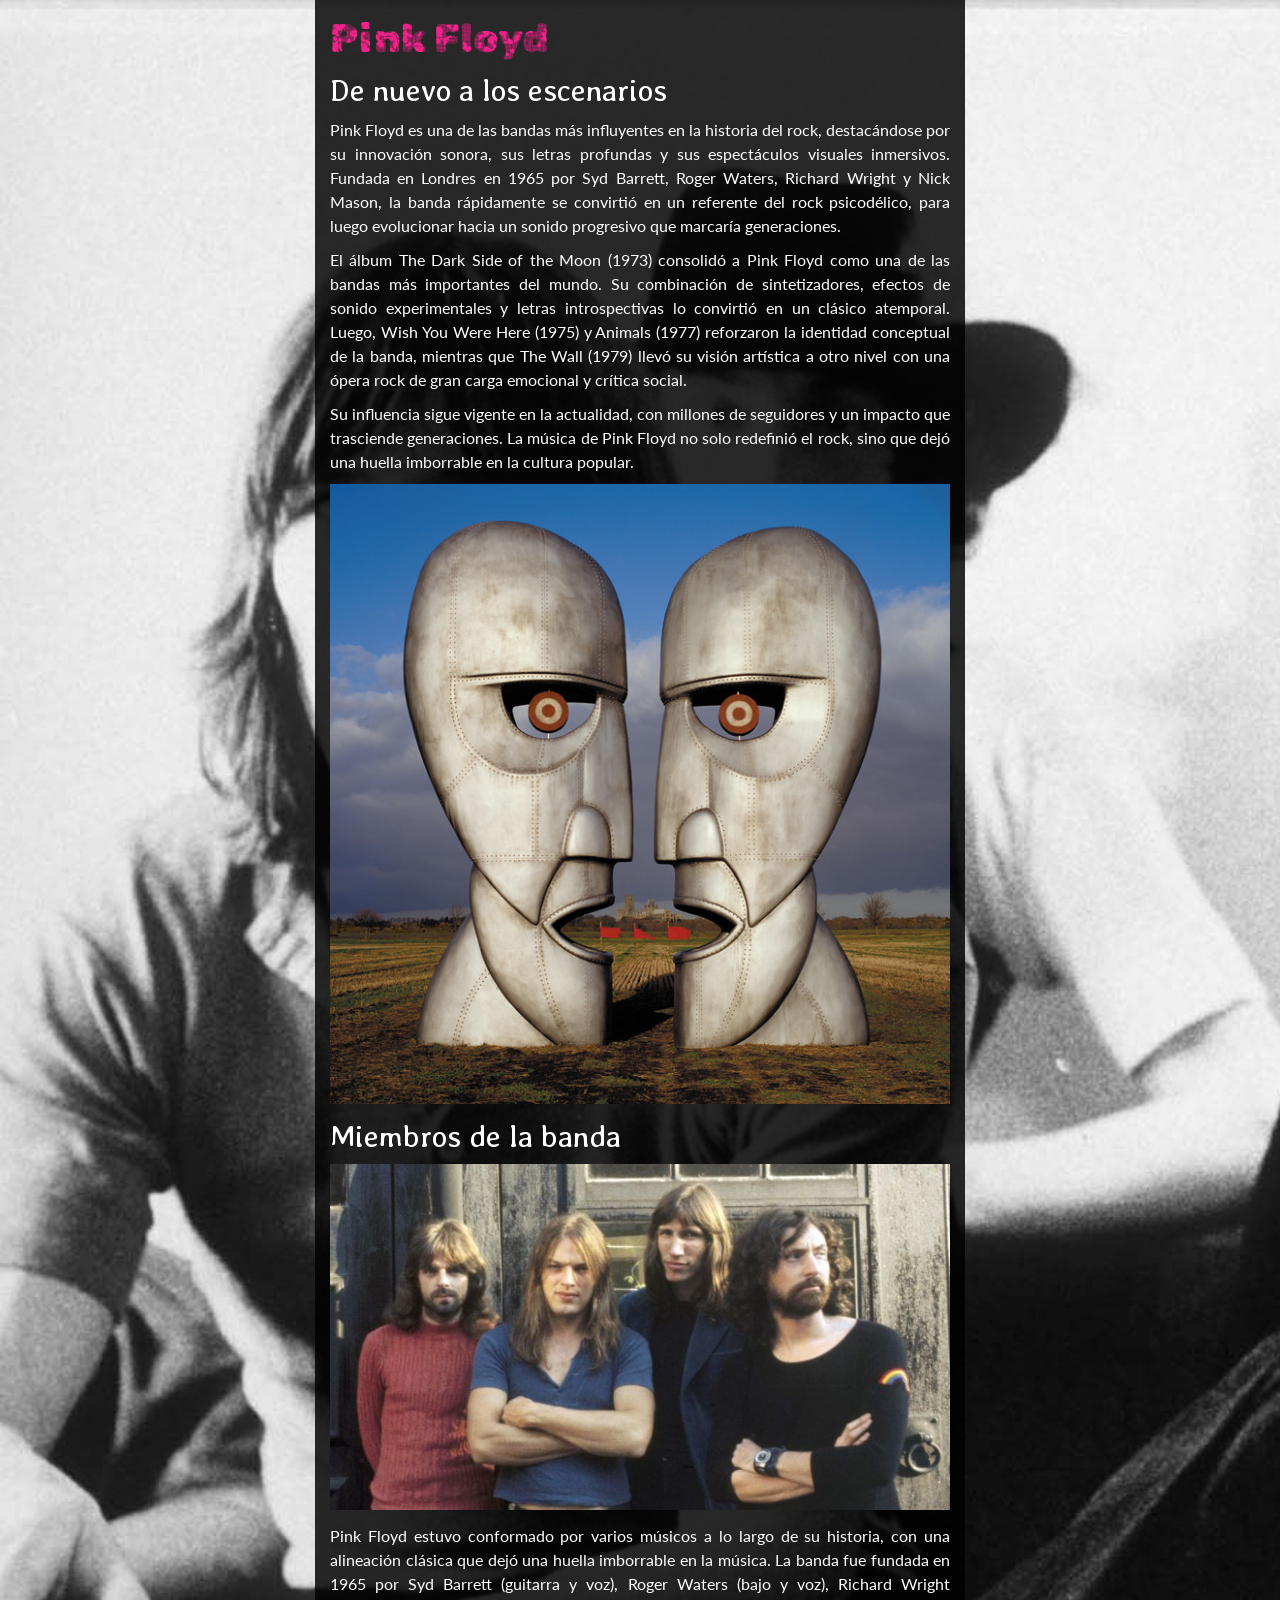
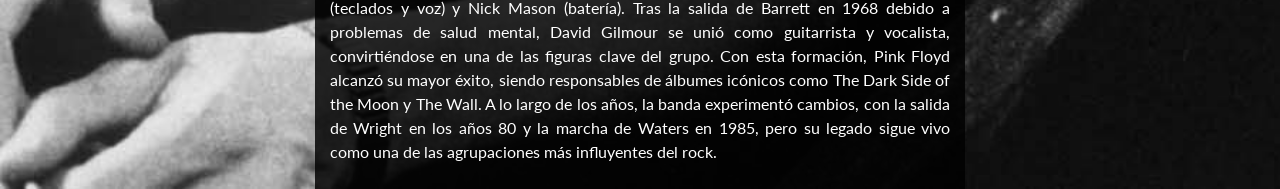
==== ejercicio-3/index.html @ 782ed020 "Add files via upload" ====
<!DOCTYPE html>
<html lang="es">

    <head>
        <meta charset="UTF-8">
        <meta name="viewport" content="width, initial-scale:1.0">
        <title>Pink Floyd</title>
        <meta name="description" content="Página dedicada a la mítica banda de rock Pink Floyd">
        <meta name="robots" content="index, follow">
        <!-- Enlazo mi CSS -->
        <link rel="stylesheet" href="style.css">
        <!-- Enlazar fuente de google -->
        <link rel="preconnect" href="https://fonts.googleapis.com">
        <link rel="preconnect" href="https://fonts.gstatic.com" crossorigin>
        <link href="https://fonts.googleapis.com/css2?family=Averia+Libre:ital,wght@0,300;0,400;0,700;1,300;1,400;1,700&family=Lato:ital@0;1&family=Rubik+Maps&display=swap" rel="stylesheet">

    </head>
    

    <body>
        <main>
            <h1>Pink Floyd</h1>

            <h2>De nuevo a los escenarios</h2>

            <p class="parrafo-pink">Pink Floyd es una de las bandas más influyentes en la historia del rock, destacándose por su innovación sonora, sus letras profundas y sus espectáculos visuales inmersivos. Fundada en Londres en 1965 por Syd Barrett, Roger Waters, Richard Wright y Nick Mason, la banda rápidamente se convirtió en un referente del rock psicodélico, para luego evolucionar hacia un sonido progresivo que marcaría generaciones.</p>

            <p class="parrafo-pink">El álbum The Dark Side of the Moon (1973) consolidó a Pink Floyd como una de las bandas más importantes del mundo. Su combinación de sintetizadores, efectos de sonido experimentales y letras introspectivas lo convirtió en un clásico atemporal. Luego, Wish You Were Here (1975) y Animals (1977) reforzaron la identidad conceptual de la banda, mientras que The Wall (1979) llevó su visión artística a otro nivel con una ópera rock de gran carga emocional y crítica social.</p>

            <p class="parrafo-pink">Su influencia sigue vigente en la actualidad, con millones de seguidores y un impacto que trasciende generaciones. La música de Pink Floyd no solo redefinió el rock, sino que dejó una huella imborrable en la cultura popular.</p>

            <img src="Assets/PinkFloyd.jpg" alt="Fotografía de portada del Dividition Bell, donde dos rostros de metal se miran fijamente">

            <h2>Miembros de la banda</h2>
            <img src="Assets/pink_floyd_band.jpg" alt="Fotografía de los miembros de la banda">
            <p class="parrafo-pink">Pink Floyd estuvo conformado por varios músicos a lo largo de su historia, con una alineación clásica que dejó una huella imborrable en la música. La banda fue fundada en 1965 por Syd Barrett (guitarra y voz), Roger Waters (bajo y voz), Richard Wright (teclados y voz) y Nick Mason (batería). Tras la salida de Barrett en 1968 debido a problemas de salud mental, David Gilmour se unió como guitarrista y vocalista, convirtiéndose en una de las figuras clave del grupo. Con esta formación, Pink Floyd alcanzó su mayor éxito, siendo responsables de álbumes icónicos como The Dark Side of the Moon y The Wall. A lo largo de los años, la banda experimentó cambios, con la salida de Wright en los años 80 y la marcha de Waters en 1985, pero su legado sigue vivo como una de las agrupaciones más influyentes del rock.</p>


        </main>

    </body>

</html>
---- ejercicio-3/style.css ----
/* Todas las etiquetas - Universal */
*{
    /* margenes */
    margin: 0;

    /* relleno (margen interna) */
    padding: 0;

    /* evita sumar anchos al relleno */
    box-sizing: border-box;
}


/* Asignar estilo a los contenedores principales */
body{
    /* Fondo: URL top left patron */
    background: url(Assets/imagen-back.jpg) 0 0 no-repeat;
    background-size: cover;

    /* Manejo de color
        - Hexadecimal: #000;
        - Nombre de color: black;
        - rgb: rgb(0,0,0);
        - rgba: rgba(0,0,0,1);
    */
}


main{
    /* fondo con alpha al 83% */
    background: rgba(0,0,0,0.83);
    /* ancho */
    width: 100%;
    max-width: 650px;
    /* centrar el contenedor */
    /* margenes: top right bottom left */
    margin: 0 auto 0 auto;
    /* relleno: tom right bottom left */
    padding: 15px;
}


/* Estilos titulos */
h1{
    /* color de fuente */
    color: rgb(240, 33, 136);
    /* tamaño de fuente */
    font-size: 40px;
    /* familia tipográfica */
    font-family: "Rubik Maps", system-ui;
    font-weight: 400;
    font-style: normal;
}

h2{
    /* color de fuente */
    color: rgb(255, 255, 255);
    /* tamaño de fuente */
    font-size: 30px;
    /* familia tipográfica */
    font-family: "Averia Libre", system-ui;
    font-weight: 400;
    font-style: normal;
    /* margenes */
    margin: 10px 0 10px 0;
}


/* Estilo de párrafos */
.parrafo-pink{
    /* color de fuente */
    color: rgb(255, 255, 255);
    /* tamaño de fuente */
    font-size: 16px;
    /* altura de linea */
    line-height: 24px;
    /* Justificar el texto */
    text-align: justify;
    /* familia tipográfica */
    font-family: "Lato", sans-serif;
    font-weight: 400;
    font-style: normal;
    /* margenes */
    margin: 10px 0 10px 0;
}

/* Imágenes */
img{
    /* ancho */
    width: 100%;
}
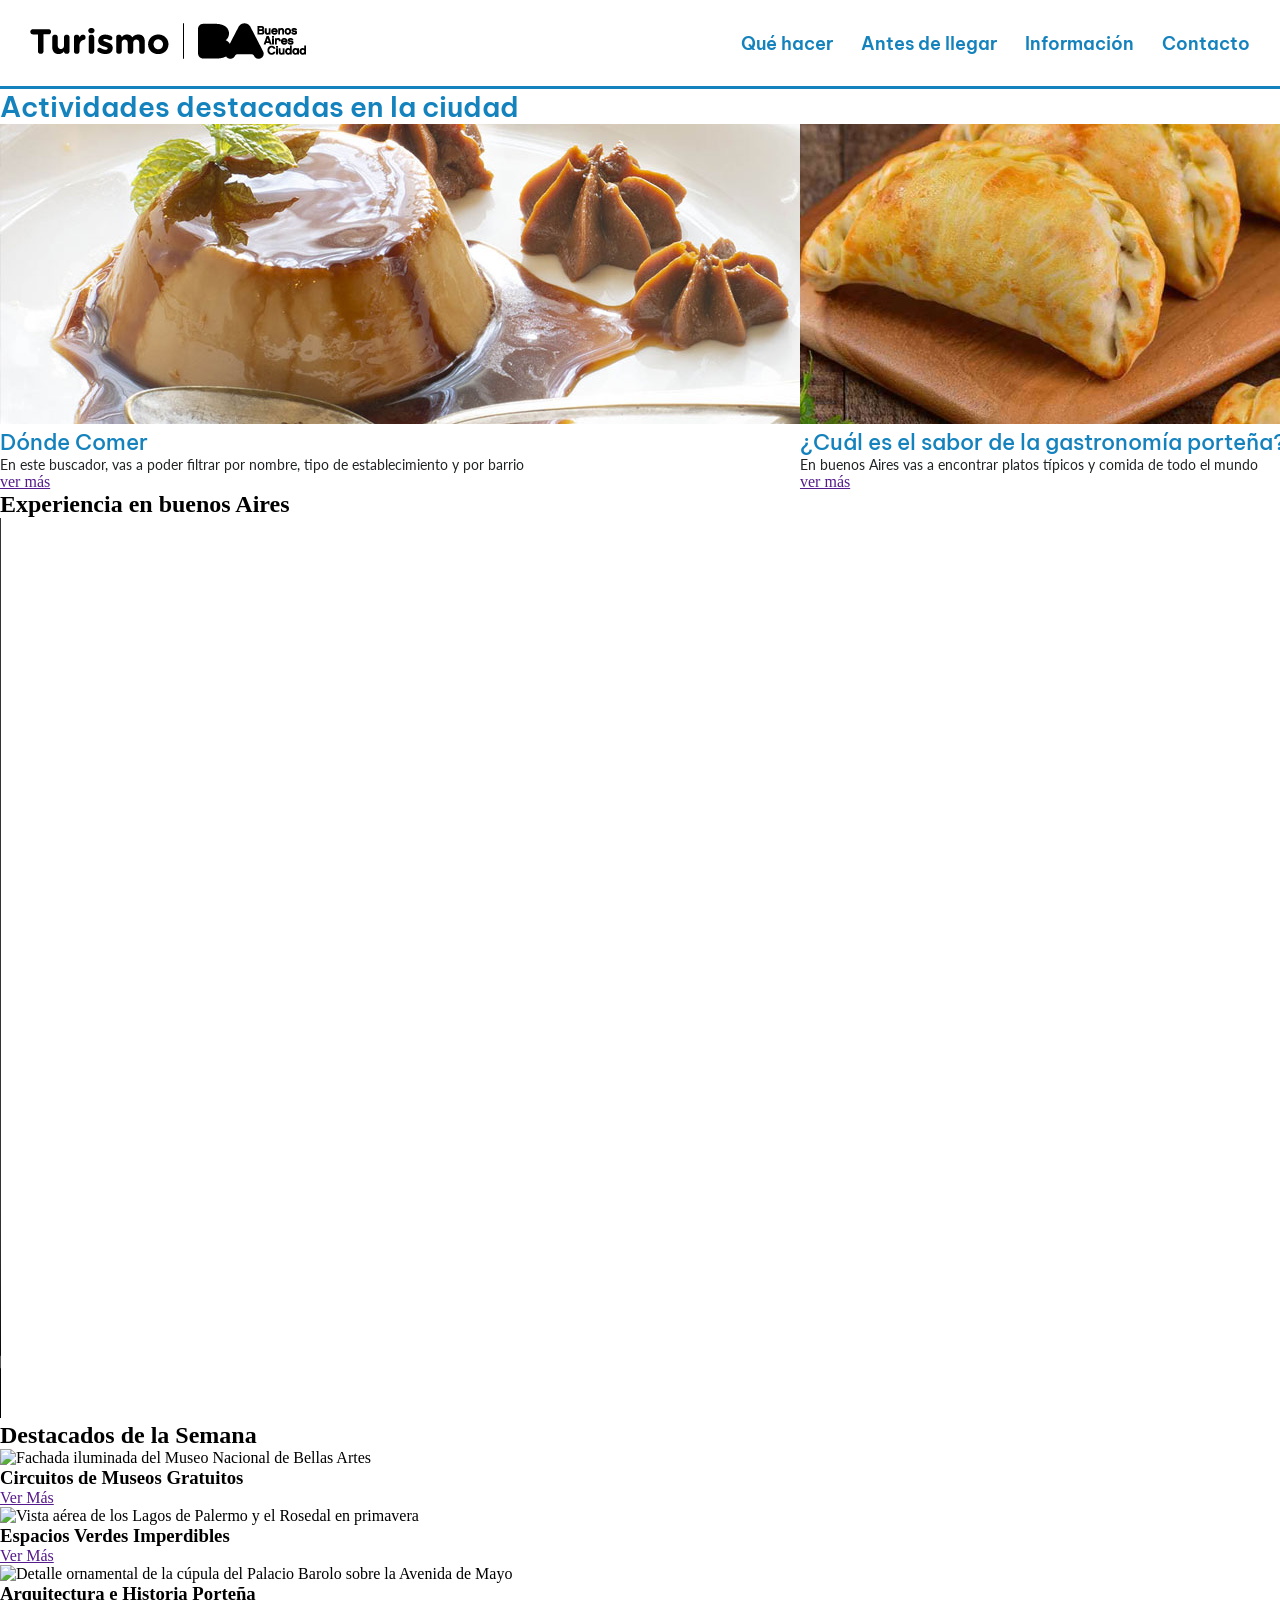
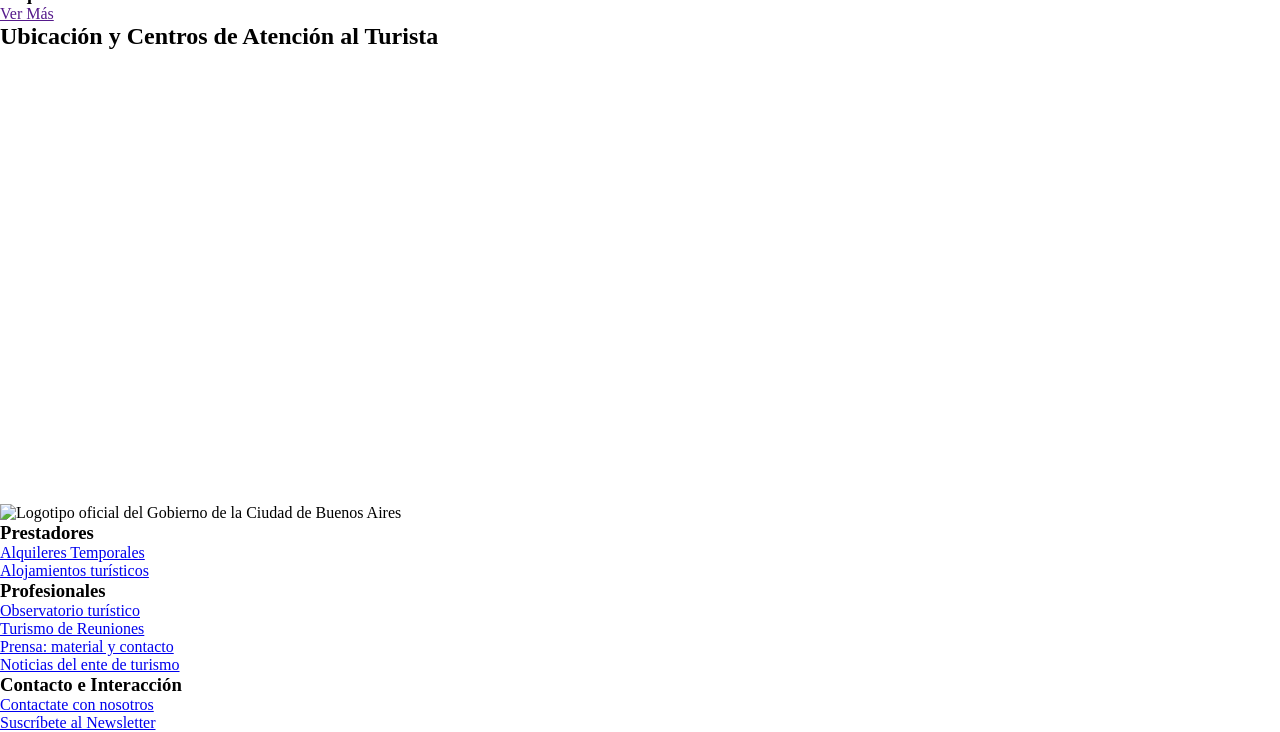
==== commit adcc97a7: "Add files via upload" ====
--- a/ejercicio-3/index.html
+++ b/ejercicio-3/index.html
@@ -1,43 +1,189 @@
-<!DOCTYPE html>
-<html lang="es">
-
-    <head>
-        <meta charset="UTF-8">
-        <meta name="viewport" content="width, initial-scale:1.0">
-        <title>Pink Floyd</title>
-        <meta name="description" content="Página dedicada a la mítica banda de rock Pink Floyd">
-        <meta name="robots" content="index, follow">
-        <!-- Enlazo mi CSS -->
-        <link rel="stylesheet" href="style.css">
-        <!-- Enlazar fuente de google -->
-        <link rel="preconnect" href="https://fonts.googleapis.com">
-        <link rel="preconnect" href="https://fonts.gstatic.com" crossorigin>
-        <link href="https://fonts.googleapis.com/css2?family=Averia+Libre:ital,wght@0,300;0,400;0,700;1,300;1,400;1,700&family=Lato:ital@0;1&family=Rubik+Maps&display=swap" rel="stylesheet">
-
-    </head>
-    
-
-    <body>
-        <main>
-            <h1>Pink Floyd</h1>
-
-            <h2>De nuevo a los escenarios</h2>
-
-            <p class="parrafo-pink">Pink Floyd es una de las bandas más influyentes en la historia del rock, destacándose por su innovación sonora, sus letras profundas y sus espectáculos visuales inmersivos. Fundada en Londres en 1965 por Syd Barrett, Roger Waters, Richard Wright y Nick Mason, la banda rápidamente se convirtió en un referente del rock psicodélico, para luego evolucionar hacia un sonido progresivo que marcaría generaciones.</p>
-
-            <p class="parrafo-pink">El álbum The Dark Side of the Moon (1973) consolidó a Pink Floyd como una de las bandas más importantes del mundo. Su combinación de sintetizadores, efectos de sonido experimentales y letras introspectivas lo convirtió en un clásico atemporal. Luego, Wish You Were Here (1975) y Animals (1977) reforzaron la identidad conceptual de la banda, mientras que The Wall (1979) llevó su visión artística a otro nivel con una ópera rock de gran carga emocional y crítica social.</p>
-
-            <p class="parrafo-pink">Su influencia sigue vigente en la actualidad, con millones de seguidores y un impacto que trasciende generaciones. La música de Pink Floyd no solo redefinió el rock, sino que dejó una huella imborrable en la cultura popular.</p>
-
-            <img src="Assets/PinkFloyd.jpg" alt="Fotografía de portada del Dividition Bell, donde dos rostros de metal se miran fijamente">
-
-            <h2>Miembros de la banda</h2>
-            <img src="Assets/pink_floyd_band.jpg" alt="Fotografía de los miembros de la banda">
-            <p class="parrafo-pink">Pink Floyd estuvo conformado por varios músicos a lo largo de su historia, con una alineación clásica que dejó una huella imborrable en la música. La banda fue fundada en 1965 por Syd Barrett (guitarra y voz), Roger Waters (bajo y voz), Richard Wright (teclados y voz) y Nick Mason (batería). Tras la salida de Barrett en 1968 debido a problemas de salud mental, David Gilmour se unió como guitarrista y vocalista, convirtiéndose en una de las figuras clave del grupo. Con esta formación, Pink Floyd alcanzó su mayor éxito, siendo responsables de álbumes icónicos como The Dark Side of the Moon y The Wall. A lo largo de los años, la banda experimentó cambios, con la salida de Wright en los años 80 y la marcha de Waters en 1985, pero su legado sigue vivo como una de las agrupaciones más influyentes del rock.</p>
-
-
-        </main>
-
-    </body>
-
+<!DOCTYPE html>
+<html lang="es">
+    <head>
+        <meta charset="UTF-8">
+        <meta name="viewport" content="width, initial-scale:1.0">
+        <title>Turismo Buenos Aires Ciudad - Sitio Oficial de Información Turística</title>
+        <meta name="description" content="Descrubí qué hacer en Buenos Aires. información útil antes de llegar, guías de alojamiento, atractivos turísticos, agenda cultural y mapas de la ciudad.">
+        <meta name="robots" content="index, follow">
+
+        <!-- enlazar el CSS-->
+        <link href="style.css" rel="stylesheet">
+        <link rel="preconnect" href="https://fonts.googleapis.com">
+        <link rel="preconnect" href="https://fonts.gstatic.com" crossorigin>
+        <link href="https://fonts.googleapis.com/css2?family=Be+Vietnam+Pro:ital,wght@0,100;0,200;0,300;0,400;0,500;0,600;0,700;0,800;0,900;1,100;1,200;1,300;1,400;1,500;1,600;1,700;1,800;1,900&family=Lato:ital,wght@0,100;0,300;0,400;0,700;0,900;1,100;1,300;1,400;1,700;1,900&display=swap" rel="stylesheet">
+
+    </head>
+
+    <body>
+
+        <!-- Cabecera principal del sitio -->
+        <header id="cabecera-principal">
+            <!-- Logo del sitio 
+            href-> la dirección a donde voy al dar clic  
+            -->
+            <a href="index.html" aria-label="Ir a la página de inicio de Turismo de Buenos Aires">
+                <img src="assets/arrobaturismo-bac-300x150-negro.png" alt="Logotipo oficial de Turismo Buenos Aires Ciudad">
+            </a>
+
+            <!-- Navegador principal -->
+            <nav role="navigation" aria-label="Menu principal">
+                  <a href="" class="boton-principal">Qué hacer</a>
+                  <a href="" class="boton-principal">Antes de llegar</a>
+                  <a href="" class="boton-principal">Información</a>
+                  <a href="" class="boton-principal">Contacto</a>
+            </nav>
+
+        </header>
+
+
+
+        <!-- Contenido principal del sitio -->
+        <main role="main">
+
+            <h1 class="texto-oculto" aria-hidden="true">Portal de Turismo Oficial de la Ciudad de Buenos Aires</h1>
+
+            <!-- Actividades destacadas-->
+            <section id="area-destacadas">
+                <h2 class="titulo-principal">Actividades destacadas en la ciudad</h2>
+                
+                <div>
+
+                    <!-- tarjeta -->
+                    <article role="article" >
+                        <img src="assets/flan-dulce-de-leche.jpg" alt="Flan con Dulce de Leche">
+                        <h3 class="titulo-secundario">Dónde Comer</h3>
+                        <p class="parrafo">En este buscador, vas a poder filtrar por nombre, tipo de establecimiento y por barrio</p>
+                        <a href="" aria-label="Ir al buscador de restaurantes y de comida en Buenos Aires">ver más</a>
+                    </article>
+
+                    <!-- tarjeta -->
+                    <article role="article">
+                        <img src="assets/empanadas-horneadas.jpg" alt="Empanadas porteñas horneadas">
+                        <h3 class="titulo-secundario">¿Cuál es el sabor de la gastronomía porteña?</h3>
+                        <p class="parrafo">En buenos Aires vas a encontrar platos típicos y comida de todo el mundo</p>
+                        <a href="" aria-label="Ver información sobre grastonomía porteña">ver más</a>
+                    </article>
+
+                    <!-- tarjeta -->
+                    <article role="article">
+                        <img src="assets/patio-caballito.jpg" alt="Patio de comida los lecheros en el barrio Caballito">
+                        <h3 class="titulo-secundario">Mercados y patios Gastronómicos</h3>
+                        <p class="parrafo">Conocé los patios y mercados en donde podés disfrutar de la mejor gastronomía de la ciudad</p>
+                        <a href="" aria-label="Ver más información sobre los patios gastronómicos de la ciudad">ver más</a>
+                    </article>
+
+
+                </div>
+
+            </section>
+            <!-- Fin de actividades destacadas-->
+
+            <!-- Contenido Multimedia -->
+            <section>
+                <h2>Experiencia en buenos Aires</h2>
+                <div>
+                    <video controls autoplay loop width="1600" height="900" aria-label="Video sobre la ciudad de Buenos Aires">
+                        <source src="assets/video-buenosaires.mp4" type="video/mp4">
+                    </video>
+                </div>
+            </section>
+            <!-- Fin de Contenido Multimedia -->
+
+
+
+            <!-- Contenidos Destacados -->
+            <section>
+                <h2>Destacados de la Semana</h2>
+                <div>
+                    
+                    <!-- Tarjeta Destacada 1 -->
+                    <article role="article">
+                        <img src="assets/destacado-museos.jpg" alt="Fachada iluminada del Museo Nacional de Bellas Artes" width="400" height="250">
+                        <h3>Circuitos de Museos Gratuitos</h3>
+                        <a href="" aria-label="Ver más sobre los circuitos de museos gratuitos">Ver Más</a>
+                    </article>
+
+                    <!-- Tarjeta Destacada 2 -->
+                    <article role="article">
+                        <img src="assets/destacado-parques.jpg" alt="Vista aérea de los Lagos de Palermo y el Rosedal en primavera" width="400" height="250">
+                        <h3>Espacios Verdes Imperdibles</h3>
+                        <a href="" aria-label="Ver más sobre los espacios verdes imperdibles">Ver Más</a>
+                    </article>
+
+                    <!-- Tarjeta Destacada 3 -->
+                    <article role="article">
+                        <img src="assets/destacado-arquitectura.jpg" alt="Detalle ornamental de la cúpula del Palacio Barolo sobre la Avenida de Mayo" width="400" height="250">
+                        <h3>Arquitectura e Historia Porteña</h3>
+                        <a href="" aria-label="Ver más sobre la arquitectura e historia porteña">Ver Más</a>
+                    </article>
+
+                </div>
+            </section>
+
+
+            <!-- Ubicación Geográfica -->
+            <section aria-labelledby="titulo-mapa">
+                <h2 id="titulo-mapa">Ubicación y Centros de Atención al Turista</h2>
+                <div class="map-container">
+                    <iframe 
+                        src="https://www.google.com/maps/embed?pb=!1m18!1m12!1m3!1d3284.016713276842!2d-58.3841507!3d-34.6037389!2m3!1f0!2f0!3f0!3m2!1i1024!2i768!4f13.1!3m3!1m2!1s0x95bccacf954f91d5%3A0x67ef08c262f8f742!2sObelisco!5e0!3m2!1ses!2sar!4v1700000000000!5m2!1ses!2sar" 
+                        width="100%" 
+                        height="450" 
+                        style="border:0;" 
+                        allowfullscreen="" 
+                        loading="lazy" 
+                        referrerpolicy="no-referrer-when-downgrade"
+                        title="Mapa interactivo de la Ciudad de Buenos Aires con la ubicación del Obelisco y centros de atención turística">
+                    </iframe>
+                </div>
+            </section>
+
+        </main>
+
+        <!-- Pie de Página Institucional -->
+    <footer role="contentinfo">
+
+            <!-- Identificador Institucional del Footer -->
+            <div class="footer-brand">
+                <img src="img/logo-buenos-aires-ciudad.svg" alt="Logotipo oficial del Gobierno de la Ciudad de Buenos Aires" width="200" height="60">
+            </div>
+
+            <!-- Columnas de Enlaces del Footer -->
+            <div>
+                
+                <!-- Lista 1: Prestadores -->
+                <nav>
+                    <h3 id="footer-prestadores">Prestadores</h3>
+                    <ul>
+                        <li><a href="/alquileres-temporales">Alquileres Temporales</a></li>
+                        <li><a href="/alojamientos-turisticos">Alojamientos turísticos</a></li>
+                    </ul>
+                </nav>
+
+                <!-- Lista 2: Profesionales -->
+                <nav>
+                    <h3 id="footer-profesionales">Profesionales</h3>
+                    <ul>
+                        <li><a href="/observatorio-turistico">Observatorio turístico</a></li>
+                        <li><a href="/turismo-reuniones">Turismo de Reuniones</a></li>
+                        <li><a href="/prensa-contacto">Prensa: material y contacto</a></li>
+                        <li><a href="/noticias-ente">Noticias del ente de turismo</a></li>
+                    </ul>
+                </nav>
+
+                <!-- Lista 3: Interacción y Contacto -->
+                <nav>
+                    <h3 id="footer-contacto">Contacto e Interacción</h3>
+                    <ul>
+                        <li><a href="/contactate-con-nosotros">Contactate con nosotros</a></li>
+                        <li><a href="/suscribete-newsletter" aria-label="Ir al formulario para suscribirse al Newsletter oficial">Suscríbete al Newsletter</a></li>
+                    </ul>
+                </nav>
+
+            </div>
+    </footer>
+
+    </body>
+
 </html>
--- a/ejercicio-3/style.css
+++ b/ejercicio-3/style.css
@@ -1,91 +1,129 @@
-/* Todas las etiquetas - Universal */
-*{
-    /* margenes */
-    margin: 0;
-
-    /* relleno (margen interna) */
-    padding: 0;
-
-    /* evita sumar anchos al relleno */
-    box-sizing: border-box;
-}
-
-
-/* Asignar estilo a los contenedores principales */
-body{
-    /* Fondo: URL top left patron */
-    background: url(Assets/imagen-back.jpg) 0 0 no-repeat;
-    background-size: cover;
-
-    /* Manejo de color
-        - Hexadecimal: #000;
-        - Nombre de color: black;
-        - rgb: rgb(0,0,0);
-        - rgba: rgba(0,0,0,1);
-    */
-}
-
-
-main{
-    /* fondo con alpha al 83% */
-    background: rgba(0,0,0,0.83);
-    /* ancho */
-    width: 100%;
-    max-width: 650px;
-    /* centrar el contenedor */
-    /* margenes: top right bottom left */
-    margin: 0 auto 0 auto;
-    /* relleno: tom right bottom left */
-    padding: 15px;
-}
-
-
-/* Estilos titulos */
-h1{
-    /* color de fuente */
-    color: rgb(240, 33, 136);
-    /* tamaño de fuente */
-    font-size: 40px;
-    /* familia tipográfica */
-    font-family: "Rubik Maps", system-ui;
-    font-weight: 400;
-    font-style: normal;
-}
-
-h2{
-    /* color de fuente */
-    color: rgb(255, 255, 255);
-    /* tamaño de fuente */
-    font-size: 30px;
-    /* familia tipográfica */
-    font-family: "Averia Libre", system-ui;
-    font-weight: 400;
-    font-style: normal;
-    /* margenes */
-    margin: 10px 0 10px 0;
-}
-
-
-/* Estilo de párrafos */
-.parrafo-pink{
-    /* color de fuente */
-    color: rgb(255, 255, 255);
-    /* tamaño de fuente */
-    font-size: 16px;
-    /* altura de linea */
-    line-height: 24px;
-    /* Justificar el texto */
-    text-align: justify;
-    /* familia tipográfica */
-    font-family: "Lato", sans-serif;
-    font-weight: 400;
-    font-style: normal;
-    /* margenes */
-    margin: 10px 0 10px 0;
-}
-
-/* Imágenes */
-img{
-    /* ancho */
-    width: 100%;
+/* INDICE DE ESTILOS
+
+0. Generales / colores
+1. Tipografía
+2. Header / cabecera
+3. Enlaces / botones
+4. Areas destacadas
+
+*/
+
+
+/* 0. Generales / colores */
+
+* {
+    margin: 0;
+    padding: 0;
+    box-sizing: border-box;
+}
+
+:root{
+    --color-principal: rgb(20, 130, 189);
+    --color-acento: rgb(36, 248, 167);
+    --color-tercer: rgb(196, 44, 74);
+    --color-texto: rgb(32, 35, 36);
+}
+
+/* 1. tipografía */
+
+.titulo-principal{
+    font-family: "Be Vietnam Pro", sans-serif;
+    font-weight: 600;
+    font-style: normal;
+    font-size: 28px;
+    color: var(--color-principal);
+}
+
+.titulo-secundario{
+    font-family: "Be Vietnam Pro", sans-serif;
+    font-weight: 500;
+    font-style: normal;
+    font-size: 22px;
+    color: var(--color-principal);
+}
+
+.parrafo{
+    font-family: "Lato", sans-serif;
+    font-weight: 400;
+    font-style: normal;
+    font-size: 14px;
+    color: var(--color-texto)
+}
+
+.texto-oculto{
+    display: none;
+}
+
+
+
+/* 2. Header / cabecera */
+
+#cabecera-principal{
+    padding: 16px 18px 16px 18px;
+    display: flex;
+    flex-wrap: nowrap;
+    justify-content: space-between;
+    align-items: center;
+    /* borde: grosor tipo color */
+    border-bottom: 3px solid var(--color-principal);
+}
+
+/* 3. Enlaces / botones */
+.boton-principal{
+    font-family: "Be Vietnam Pro", sans-serif;
+    font-weight: 600;
+    font-style: normal;
+    font-size: 18px;
+    color: var(--color-principal);
+    /* quito la linea inferior */
+    text-decoration: none;
+    /* asigno cuerpo por medio del relleno */
+    padding: 8px 12px 8px 12px;
+    /* animo el paso del mouse */
+    transition: all linear 0.3s;
+    /* redondeo los bordess */
+    border-radius: 8px;
+}
+
+.boton-principal:hover{
+    color: rgb(255, 255, 255);
+    background-color:  var(--color-principal);
+}
+
+
+
+
+
+/* Responsive */
+
+@media only screen and (max-width: 600px) {
+    #cabecera-principal {
+        flex-direction: column;
+    }
+
+        /* Enlaces / botones */
+    nav[role=navigation]{
+        width: 100%;
+    }
+
+    .boton-principal {
+        /* se comporte como un bloque */
+        display: block;
+        /* ancho */
+        width: 96%;
+        /* margen */
+        margin: 5% 2% 0 2%;
+        /* alineo al centro */
+        text-align: center;
+        /* borde inferio */
+        border-bottom: 1px solid var(--color-principal);
+        /* quito borde */
+        border-radius: 0;
+    }
+}
+
+
+/* Areas destacadas */
+#area-destacadas div{
+    display: flex;
 }
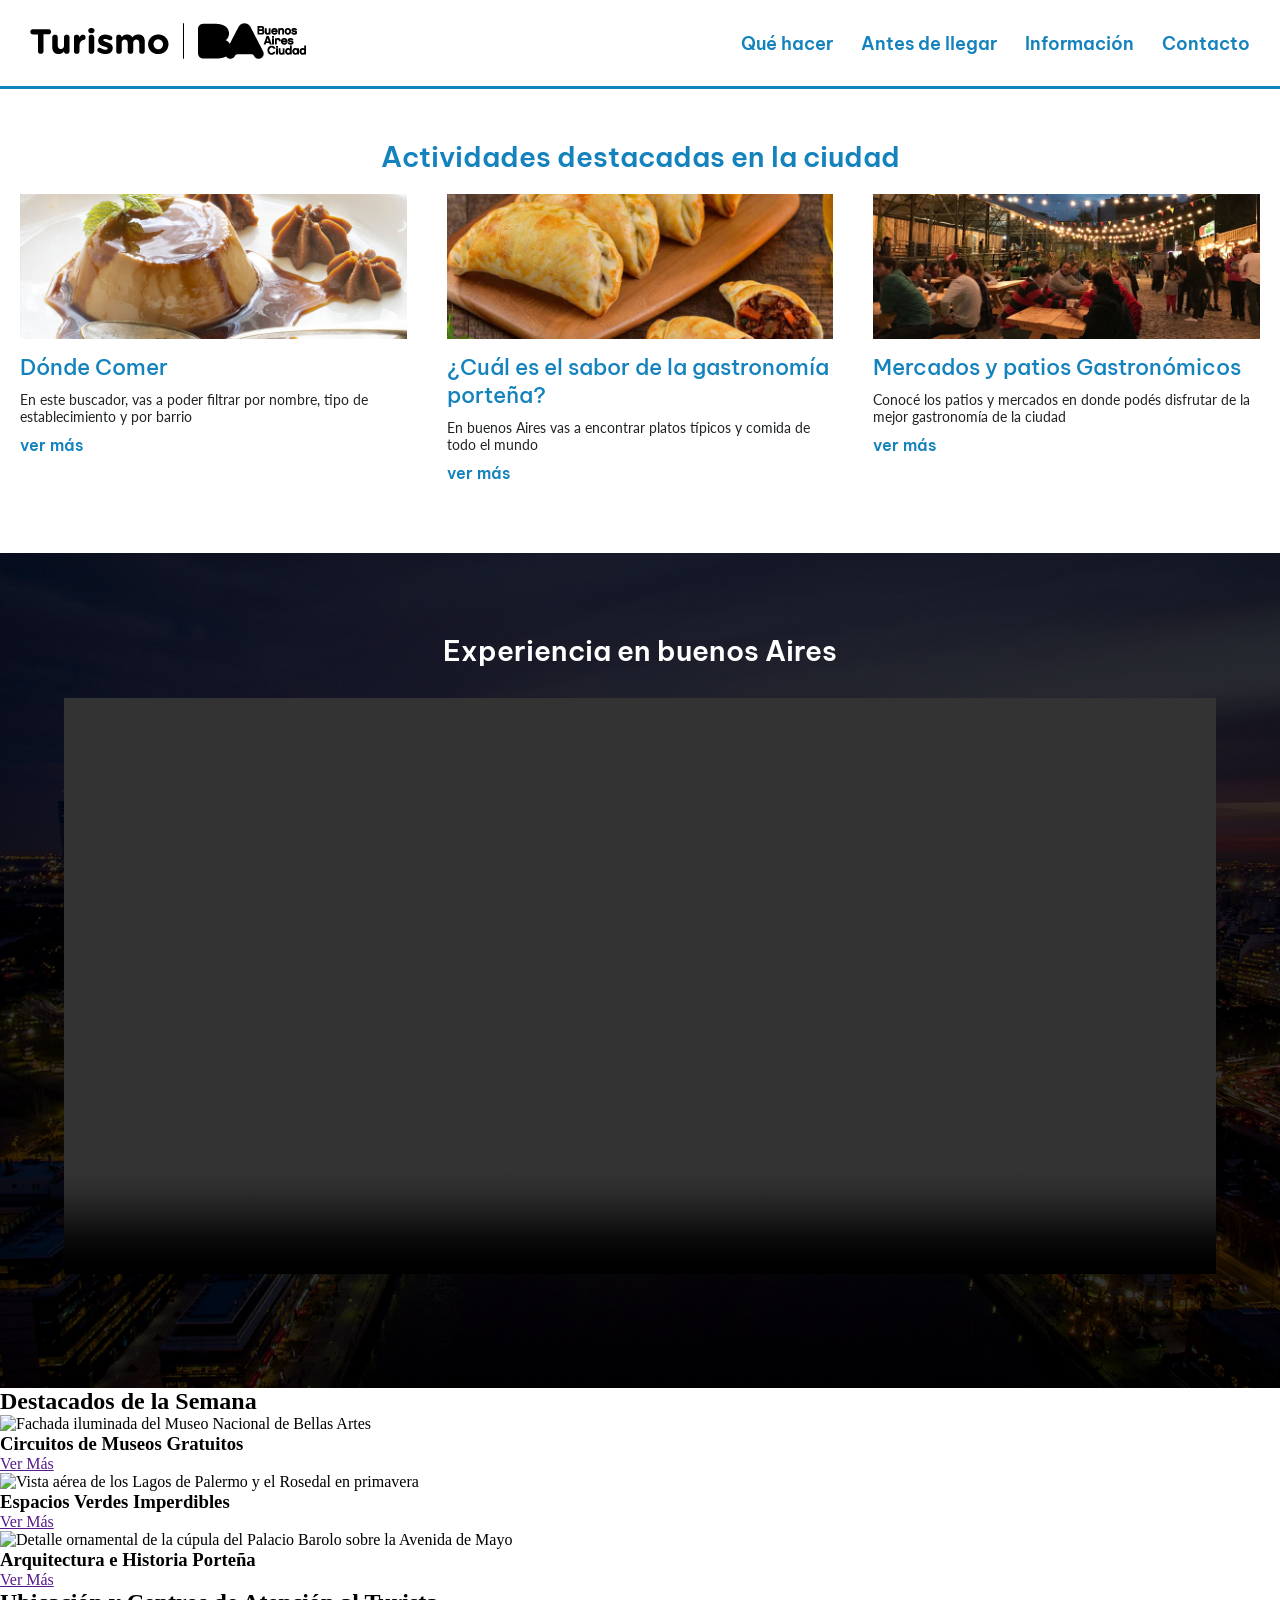
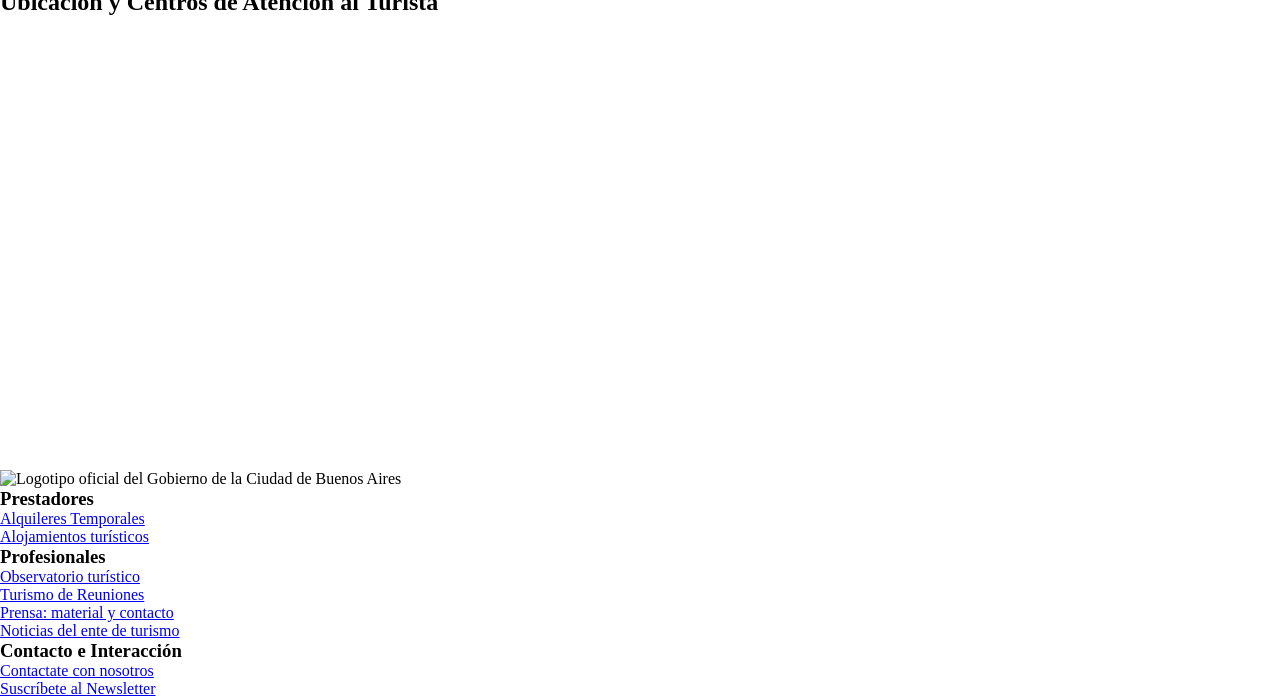
==== commit 25647ba3: "Add files via upload" ====
--- a/ejercicio-3/index.html
+++ b/ejercicio-3/index.html
@@ -47,43 +47,46 @@
             <section id="area-destacadas">
                 <h2 class="titulo-principal">Actividades destacadas en la ciudad</h2>
                 
-                <div>
+                <div class="elements-row">
 
                     <!-- tarjeta -->
-                    <article role="article" >
+                    <article role="article" class="articulo-index">
                         <img src="assets/flan-dulce-de-leche.jpg" alt="Flan con Dulce de Leche">
                         <h3 class="titulo-secundario">Dónde Comer</h3>
                         <p class="parrafo">En este buscador, vas a poder filtrar por nombre, tipo de establecimiento y por barrio</p>
-                        <a href="" aria-label="Ir al buscador de restaurantes y de comida en Buenos Aires">ver más</a>
+                        <a href="" aria-label="Ir al buscador de restaurantes y de comida en Buenos Aires" class="boton-ver-mas">ver más</a>
                     </article>
 
                     <!-- tarjeta -->
-                    <article role="article">
+                    <article role="article" class="articulo-index">
                         <img src="assets/empanadas-horneadas.jpg" alt="Empanadas porteñas horneadas">
                         <h3 class="titulo-secundario">¿Cuál es el sabor de la gastronomía porteña?</h3>
                         <p class="parrafo">En buenos Aires vas a encontrar platos típicos y comida de todo el mundo</p>
-                        <a href="" aria-label="Ver información sobre grastonomía porteña">ver más</a>
+                        <a href="" aria-label="Ver información sobre grastonomía porteña" class="boton-ver-mas">ver más</a>
                     </article>
 
                     <!-- tarjeta -->
-                    <article role="article">
+                    <article role="article" class="articulo-index">
                         <img src="assets/patio-caballito.jpg" alt="Patio de comida los lecheros en el barrio Caballito">
                         <h3 class="titulo-secundario">Mercados y patios Gastronómicos</h3>
                         <p class="parrafo">Conocé los patios y mercados en donde podés disfrutar de la mejor gastronomía de la ciudad</p>
-                        <a href="" aria-label="Ver más información sobre los patios gastronómicos de la ciudad">ver más</a>
+                        <a href="" aria-label="Ver más información sobre los patios gastronómicos de la ciudad" class="boton-ver-mas">ver más</a>
                     </article>
 
 
                 </div>
 
+
             </section>
             <!-- Fin de actividades destacadas-->
 
+
+
             <!-- Contenido Multimedia -->
-            <section>
-                <h2>Experiencia en buenos Aires</h2>
+            <section id="area-experiencias">
+                <h2 class="titulo-principal2">Experiencia en buenos Aires</h2>
                 <div>
-                    <video controls autoplay loop width="1600" height="900" aria-label="Video sobre la ciudad de Buenos Aires">
+                    <video controls autoplay loop width="90%" height="auto" aria-label="Video sobre la ciudad de Buenos Aires">
                         <source src="assets/video-buenosaires.mp4" type="video/mp4">
                     </video>
                 </div>
--- a/ejercicio-3/style.css
+++ b/ejercicio-3/style.css
@@ -5,6 +5,7 @@
 2. Header / cabecera
 3. Enlaces / botones
 4. Areas destacadas
+5. Area experiencias (video)
 
 */
 
@@ -24,6 +25,18 @@
     --color-texto: rgb(32, 35, 36);
 }
 
+img{
+    width: 100%;
+
+}
+
+.elements-row{
+    display: flex;
+    justify-content: space-around;
+}
+
+
+
 /* 1. tipografía */
 
 .titulo-principal{
@@ -32,6 +45,16 @@
     font-style: normal;
     font-size: 28px;
     color: var(--color-principal);
+    text-align: center;
+}
+
+.titulo-principal2{
+    font-family: "Be Vietnam Pro", sans-serif;
+    font-weight: 600;
+    font-style: normal;
+    font-size: 28px;
+    color: white;
+    text-align: center;
 }
 
 .titulo-secundario{
@@ -68,7 +91,10 @@
     border-bottom: 3px solid var(--color-principal);
 }
 
+
+
 /* 3. Enlaces / botones */
+
 .boton-principal{
     font-family: "Be Vietnam Pro", sans-serif;
     font-weight: 600;
@@ -89,6 +115,60 @@
     color: rgb(255, 255, 255);
     background-color:  var(--color-principal);
 }
+
+
+
+/* 4. Areas destacadas */
+
+#area-destacadas{
+    padding: 50px 0;
+}
+
+.articulo-index{
+    /* relleno: top right bottom left */
+    padding: 20px;
+    
+}
+
+.articulo-index *{
+    margin: 0 0 10px 0;
+}
+
+.boton-ver-mas{
+    font-family: "Be Vietnam Pro", sans-serif;
+    font-weight: 600;
+    font-style: normal;
+    font-size: 16px;
+    color: var(--color-principal);
+    text-decoration: none;
+    padding: 6px 10px 6px 0;
+    transition: all linear;
+    border-radius: 3px;
+}
+
+.boton-ver-mas:hover{
+    color: white;
+    background-color:  var(--color-principal);
+    padding: 6px 10px 6px 10px;
+    transition: all linear 0.3s;
+}
+
+
+
+/* 5. Area experiencias (video) */
+
+#area-experiencias{
+    padding: 80px 0;
+    background: url(assets/fondo-buenosaires.png) center center no-repeat rgb(0, 0, 0);
+    background-size: cover;
+}
+
+#area-experiencias video{
+    margin: 30px 5%;
+}
+
+
+
 
 
 
@@ -120,10 +200,9 @@
         /* quito borde */
         border-radius: 0;
     }
-}
-
-
-/* Areas destacadas */
-#area-destacadas div{
-    display: flex;
+    
+    .elements-row{
+        flex-direction: column;
+        align-items: center;
+    }
 }
